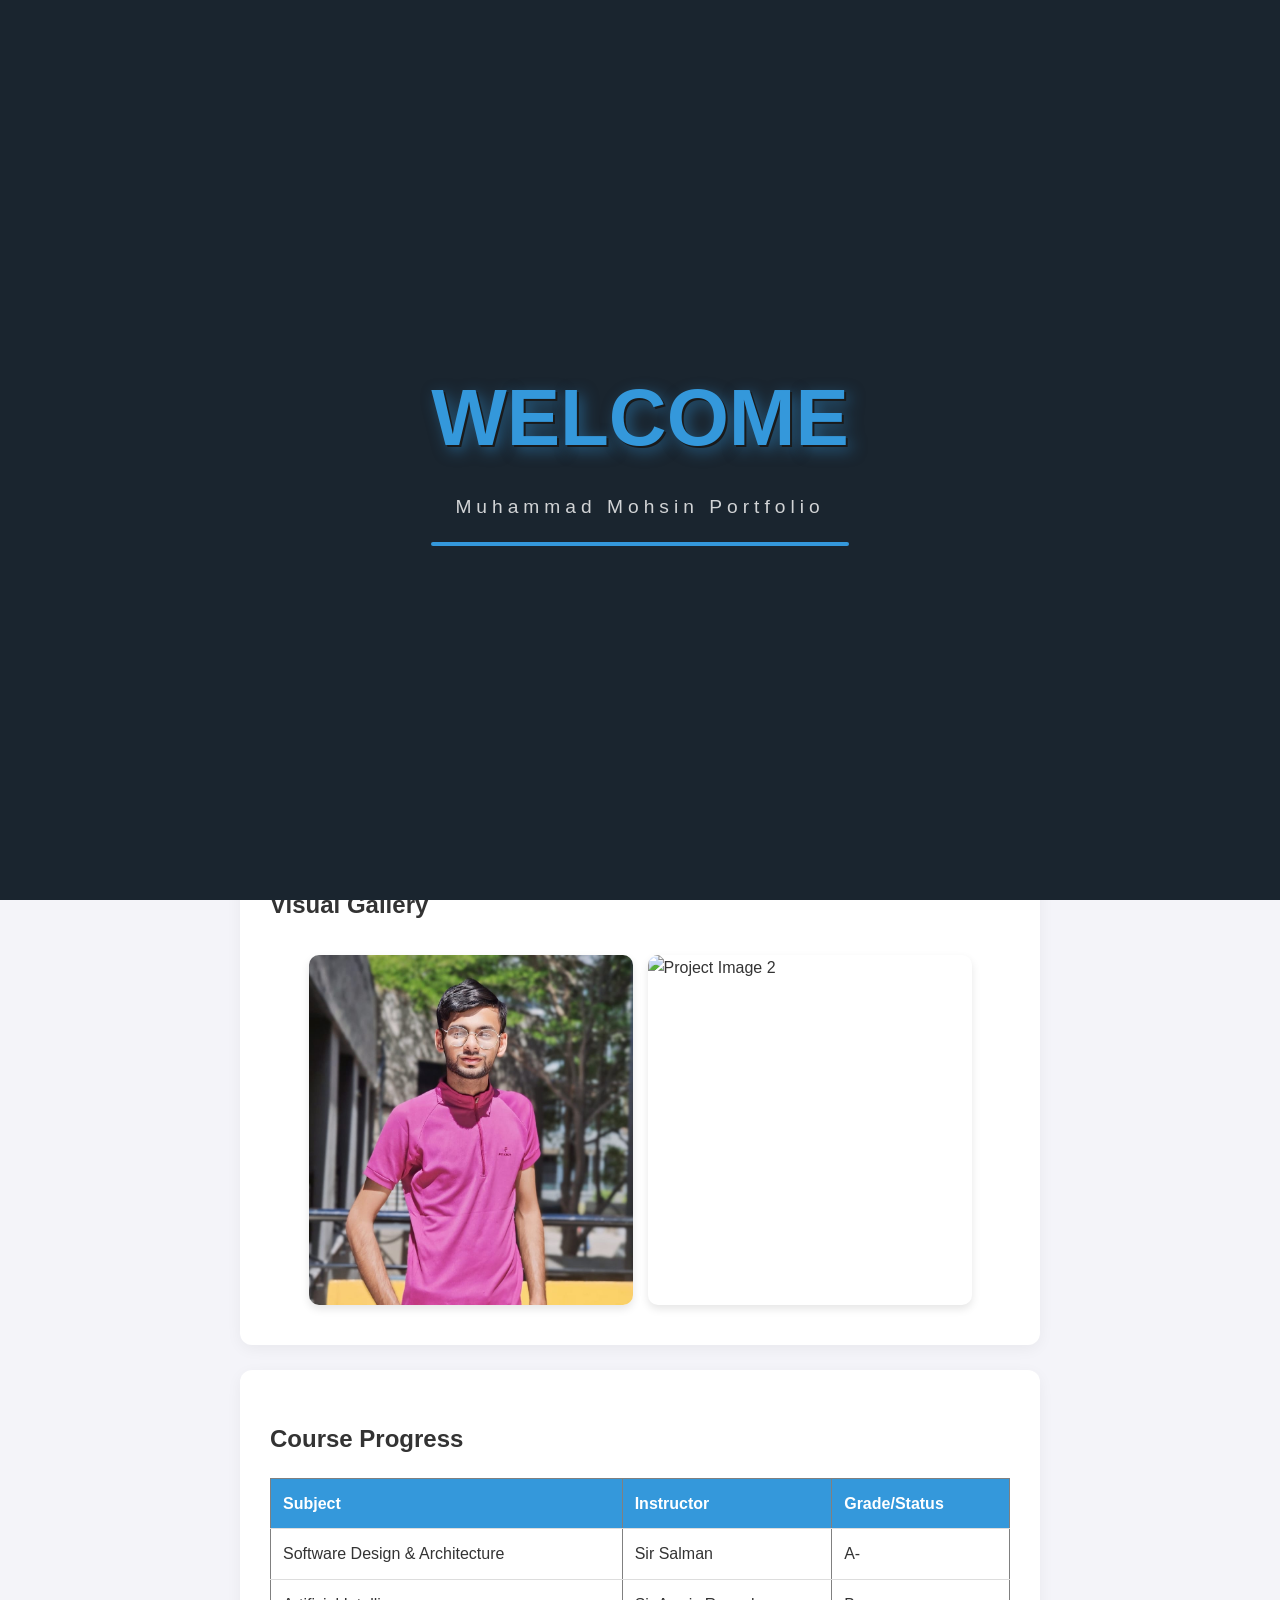
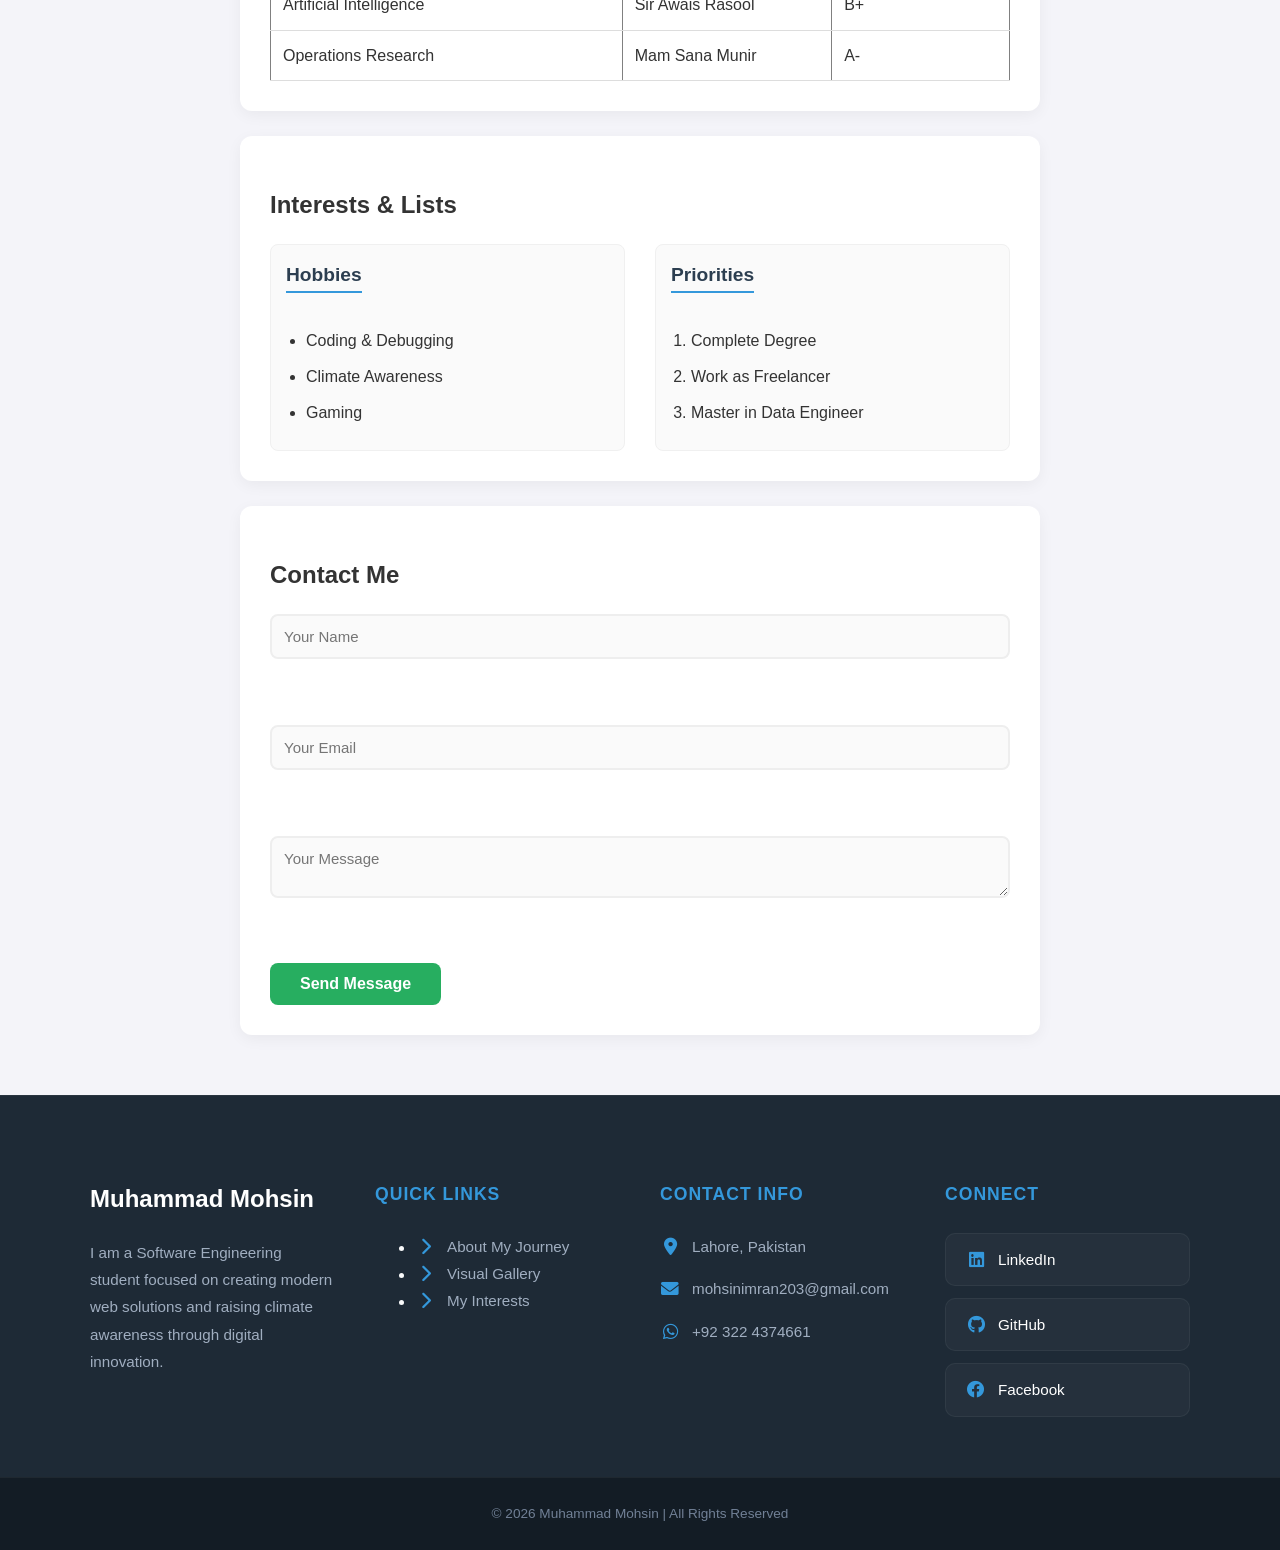
==== Assignment/Muhammad_Mohsin_Assign_1.html @ c3de711a "Update Muhammad_Mohsin_Assign_1.html" ====
<!DOCTYPE html>
<html lang="en">
<head>
    <meta charset="UTF-8">
    <meta name="viewport" content="width=device-width, initial-scale=1.0">
    <title>Muhammad Mohsin - Portfolio</title>
    <link rel="stylesheet" href="https://cdnjs.cloudflare.com/ajax/libs/font-awesome/6.0.0/css/all.min.css">
    <link rel="stylesheet" href="css\style.css">
</head>
<body>

    <div id="loader">
    <div class="loader-content">
        <h1 class="welcome-text">WELCOME</h1>
        <p class="name-text">Muhammad Mohsin Portfolio</p>
        <div class="loading-bar"></div>
    </div>
</div>

    <header class="main-header">
    <nav class="navbar">
        <div class="logo">
    <a href="#" style="text-decoration: none; color: #3498db;">MM.</a>
        </div>
        <ul class="nav-links">
            <li><a href="#about">About</a></li>
            <li><a href="#gallery">Portfolio</a></li>
            <li><a href="#interests">Interests</a></li>
            <li><a href="#contact">Contact</a></li>
        </ul>
    </nav>

    <div class="hero-section">
        <div class="hero-content">
            <span class="greeting">Hello, I'm</span>
            <h1>Muhammad Mohsin</h1>
            <p class="tagline">Software Engineering Student | Web Developer | Climate Advocate</p>
            <div class="hero-buttons">
                <a href="#contact" class="btn-primary">Get In Touch</a>
                <a href="#gallery" class="btn-secondary">Visual Gallery</a>
            </div>
        </div>
    </div>
</header>

    <main>
        <section id="about">
            <h2>About Me</h2>
            <p>I am a dedicated Software Engineering student with a strong interest in building scalable web applications and exploring Artificial Intelligence. Beyond coding, I am an active member of the im4climate initiative, where I use my digital skills to spread awareness about climate change. I enjoy solving complex problems and am constantly learning new technologies like Data Warehousing and Operating Systems to enhance my technical expertise.</p>
        </section>

        <section id="gallery">
            <h2>Visual Gallery</h2>
            <div class="image-container">
                <img src="Public\pic_1.jpg" alt="Project Image 1">
                <img src="public\pic_2.jpg" alt="Project Image 2">
            </div>
        </section>

        <section>
            <h2>Course Progress</h2>
            <table border="1">
                <thead>
                    <tr>
                        <th>Subject</th>
                        <th>Instructor</th>
                        <th>Grade/Status</th>
                    </tr>
                </thead>
                <tbody>
                    <tr>
                        <td>Software Design & Architecture</td>
                        <td>Sir Salman</td>
                        <td>A-</td>
                    </tr>
                    <tr>
                        <td>Artificial Intelligence</td>
                        <td>Sir Awais Rasool</td>
                        <td>B+</td>
                    </tr>
                    <tr>
                        <td>Operations Research</td>
                        <td>Mam Sana Munir</td>
                        <td>A-</td>
                    </tr>
                </tbody>
            </table>
        </section>

        <section id="interests">
    <h2>Interests & Lists</h2>
    <div class="lists-flex"> <div>
            <h3>Hobbies</h3>
            <ul>
                <li>Coding & Debugging</li>
                <li>Climate Awareness</li>
                <li>Gaming</li>
            </ul>
        </div>
        <div>
            <h3>Priorities</h3>
            <ol>
                <li>Complete Degree</li>
                <li>Work as Freelancer</li>
                <li>Master in Data Engineer</li>
            </ol>
        </div>
    </div>
       </section>

        <section id="contact">
            <h2>Contact Me</h2>
            <form>
                <input type="text" placeholder="Your Name" required><br>
                <input type="email" placeholder="Your Email" required><br>
                <textarea placeholder="Your Message"></textarea><br>
                <button type="submit">Send Message</button>
            </form>
        </section>
    </main>

    <footer class="main-footer">
    <div class="footer-container">
        <div class="footer-col brand-col">
            <h3>Muhammad Mohsin</h3>
            <p>I am a Software Engineering student focused on creating modern web solutions and raising climate awareness through digital innovation.</p>
        </div>

        <div class="footer-col">
            <h4>Quick Links</h4>
            <ul>
                <li><a href="#about"><i class="fas fa-chevron-right"></i> About My Journey</a></li>
                <li><a href="#gallery"><i class="fas fa-chevron-right"></i> Visual Gallery</a></li>
                <li><a href="#interests"><i class="fas fa-chevron-right"></i> My Interests</a></li>
            </ul>
        </div>

        <div class="footer-col contact-info">
            <h4>Contact Info</h4>
            <p><i class="fas fa-map-marker-alt"></i> Lahore, Pakistan</p>
            <p><a href="mailto:mohsinimran203@gmail.com"><i class="fas fa-envelope"></i> mohsinimran203@gmail.com</a></p>
            <p><a href="https://wa.me/923224374661" target="_blank"><i class="fab fa-whatsapp"></i> +92 322 4374661</a></p>
        </div>

        <div class="footer-col">
            <h4>Connect</h4>
            <div class="social-links">
                <a href="https://linkedin.com" target="_blank"><i class="fab fa-linkedin"></i> LinkedIn</a>
                <a href="https://github.com" target="_blank"><i class="fab fa-github"></i> GitHub</a>
                <a href="https://facebook.com" target="_blank"><i class="fab fa-facebook"></i> Facebook</a>
            </div>
        </div>
    </div>
    
    <div class="footer-bottom">
        <p>&copy; 2026 Muhammad Mohsin | All Rights Reserved</p>
    </div>
</footer>

<script>
    // Hide Loader after 2.5 second of website load 
    window.addEventListener("load", function() {
        setTimeout(function() {
            document.getElementById("loader").classList.add("loader-hidden");
        }, 2500); // 2500ms = 2.5 seconds
    });
</script>

</body>
</html>
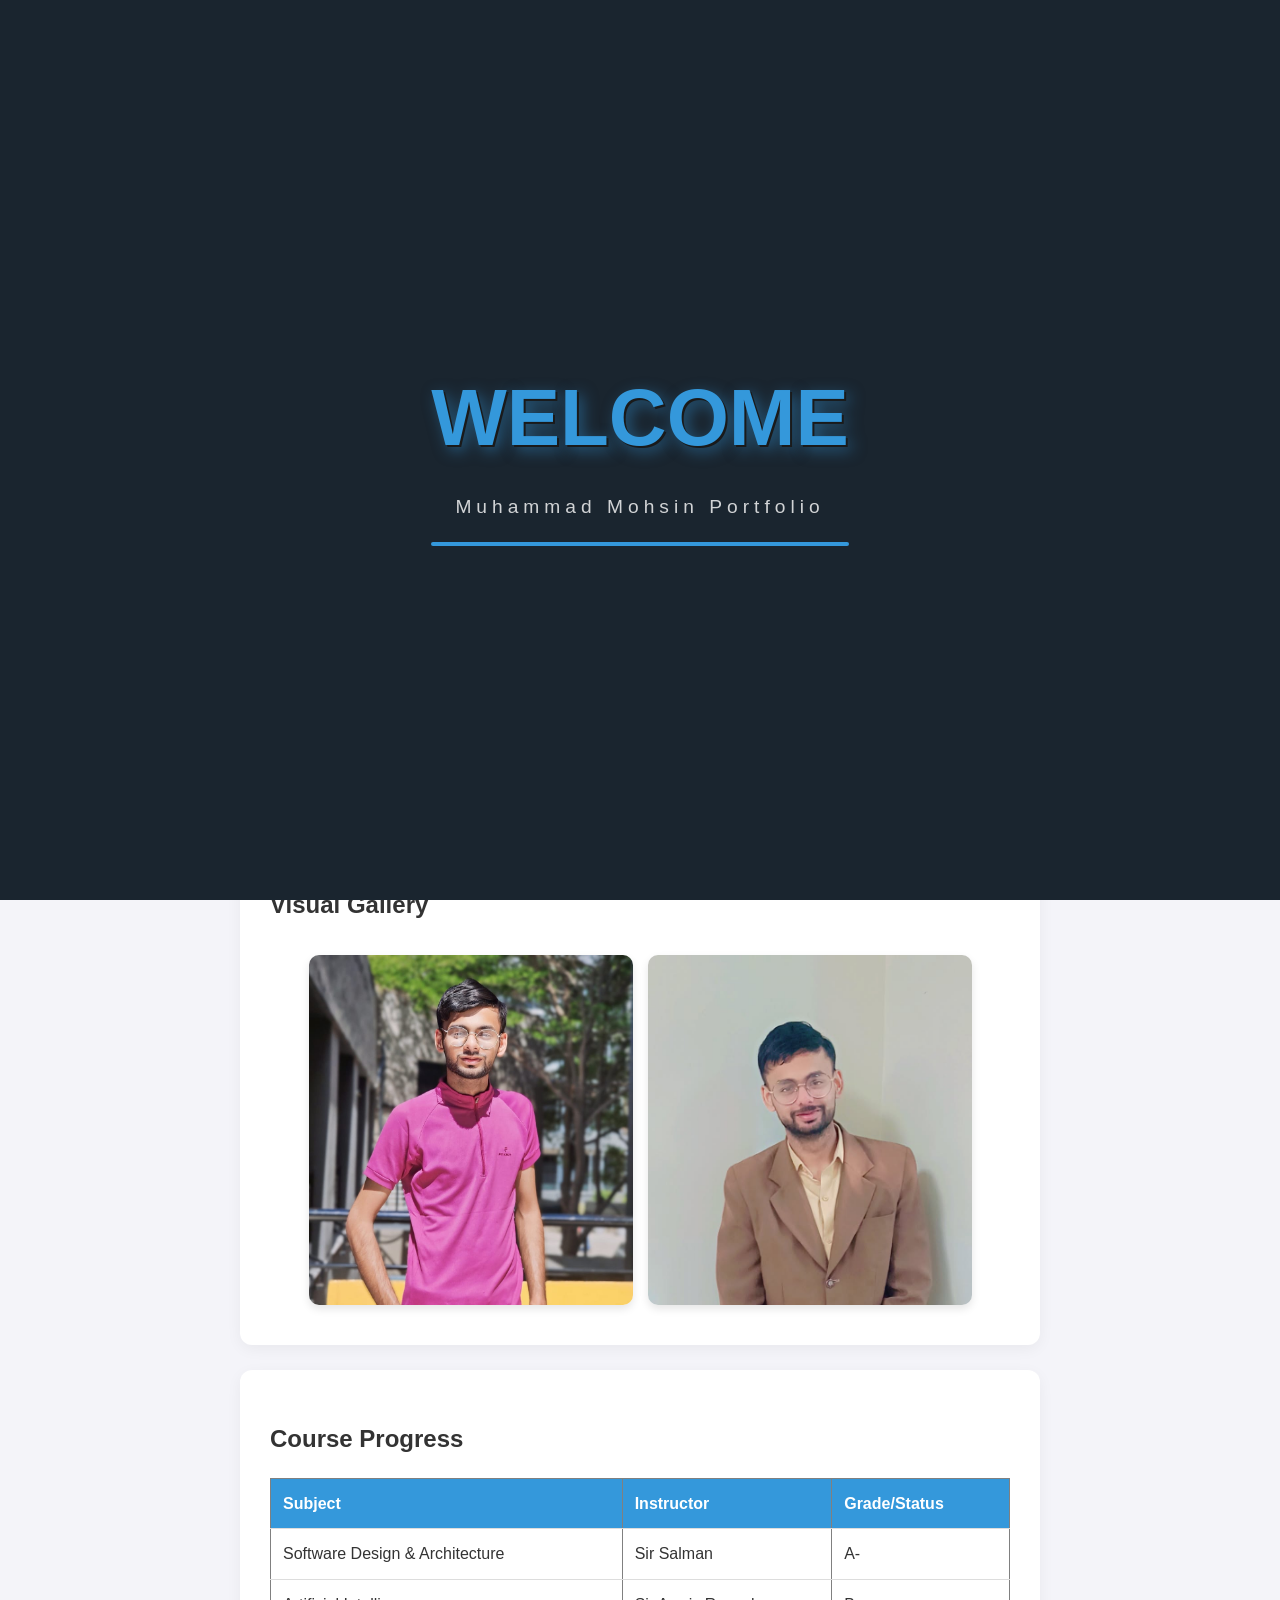
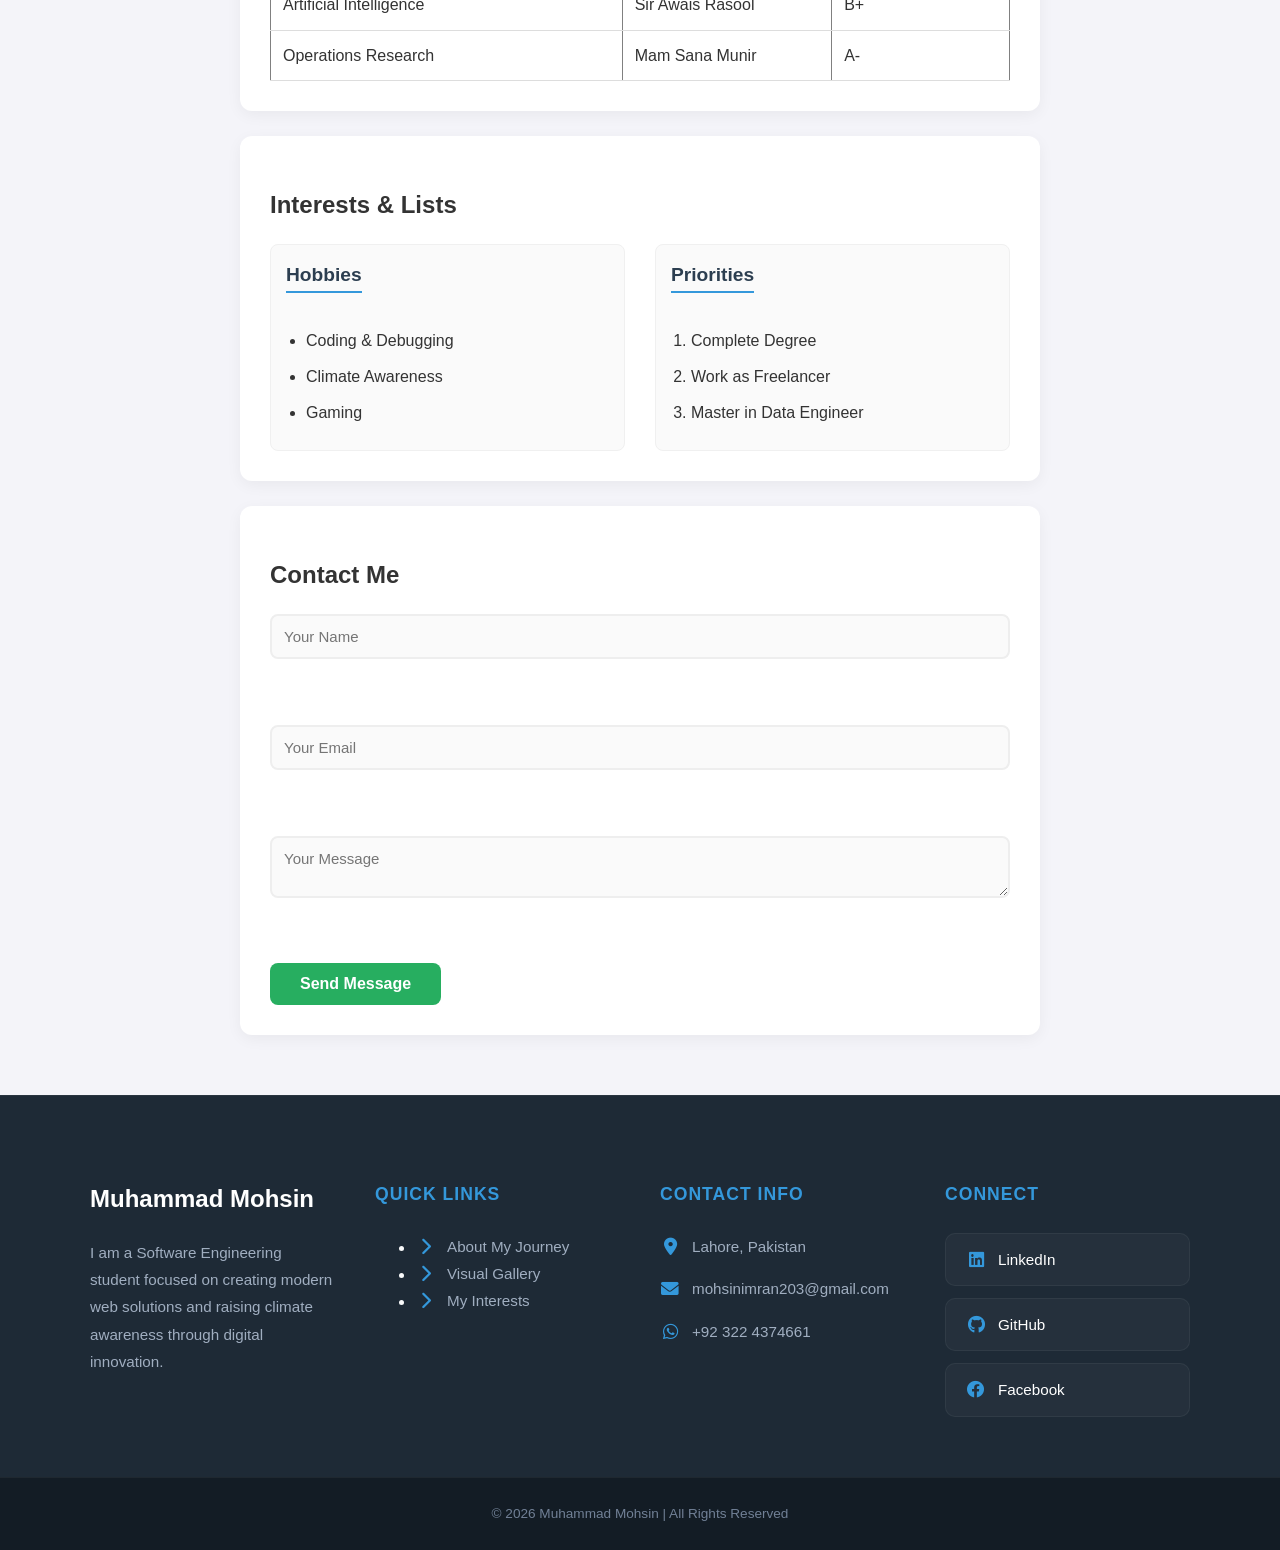
==== commit def61f4b: "Update Muhammad_Mohsin_Assign_1.html" ====
--- a/Assignment/Muhammad_Mohsin_Assign_1.html
+++ b/Assignment/Muhammad_Mohsin_Assign_1.html
@@ -53,7 +53,7 @@
             <h2>Visual Gallery</h2>
             <div class="image-container">
                 <img src="Public\pic_1.jpg" alt="Project Image 1">
-                <img src="public\pic_2.jpg" alt="Project Image 2">
+                <img src="Public\pic_2.jpg" alt="Project Image 2">
             </div>
         </section>
 
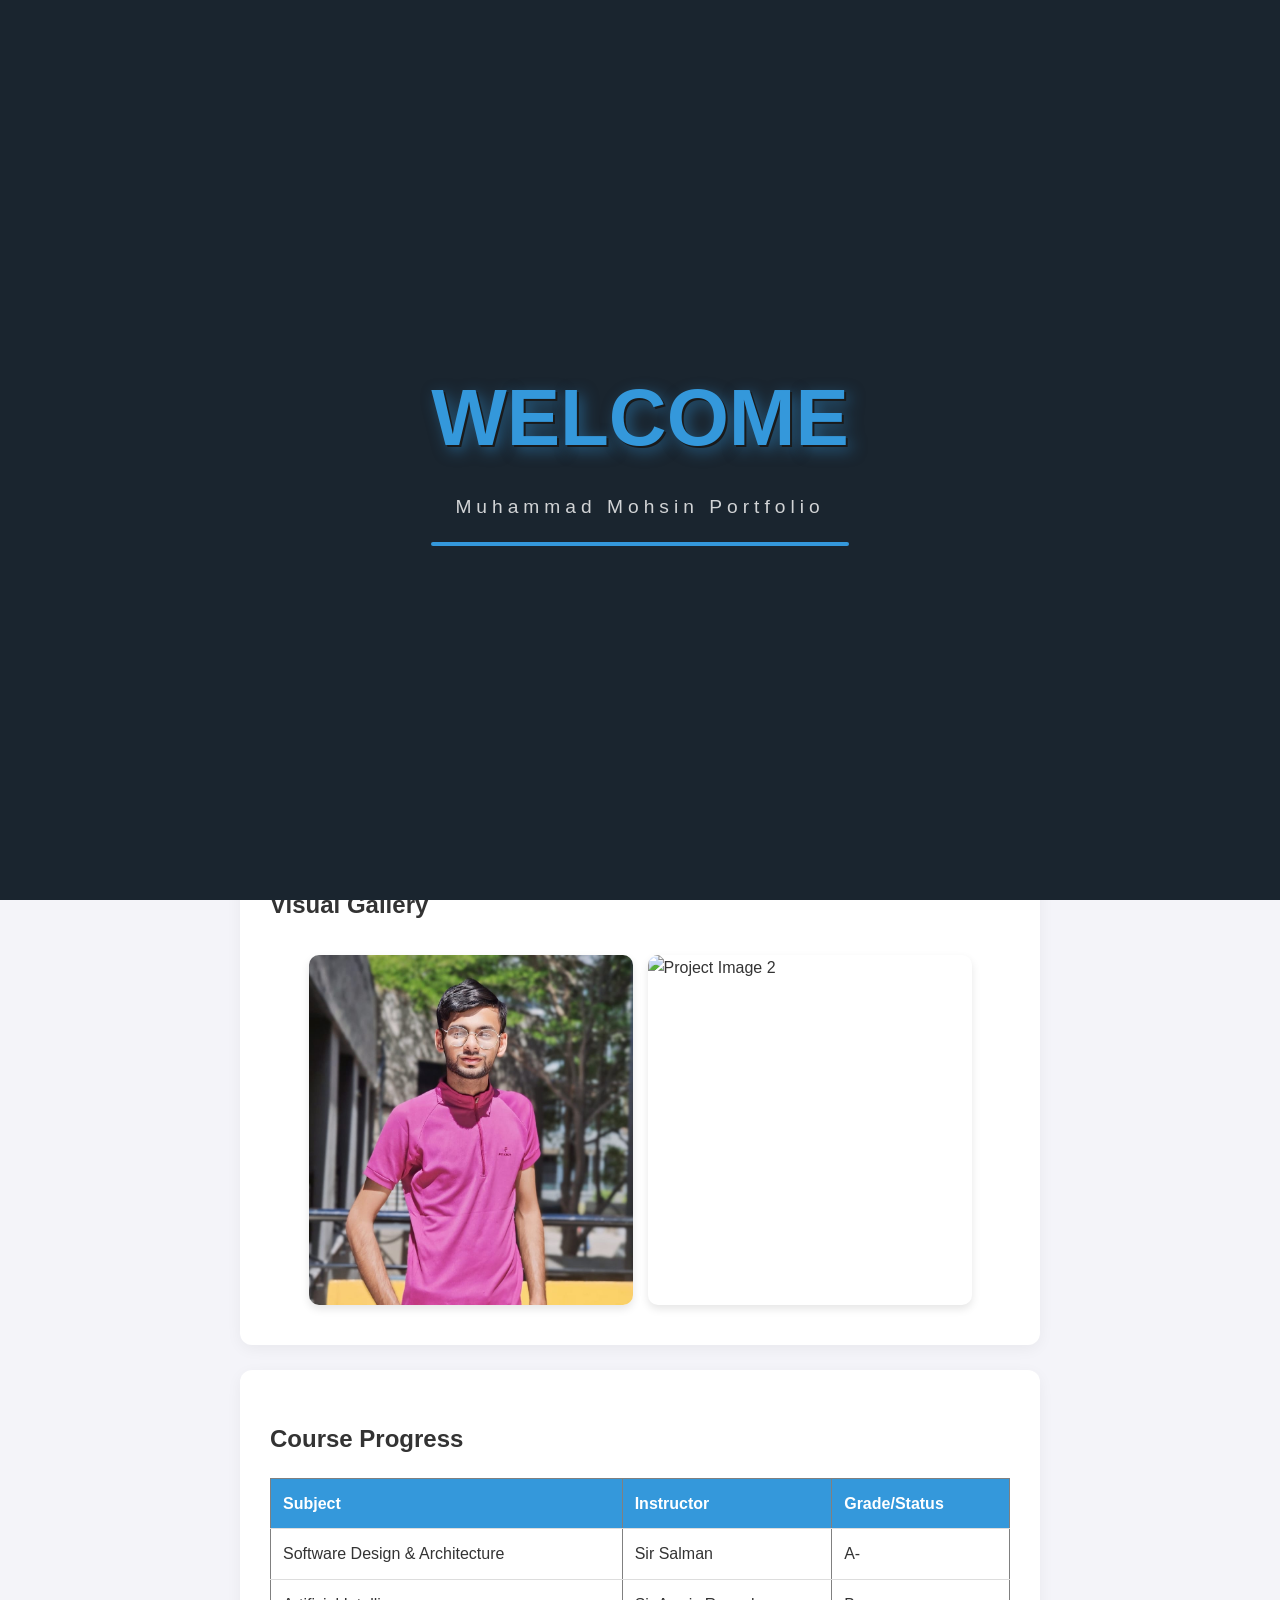
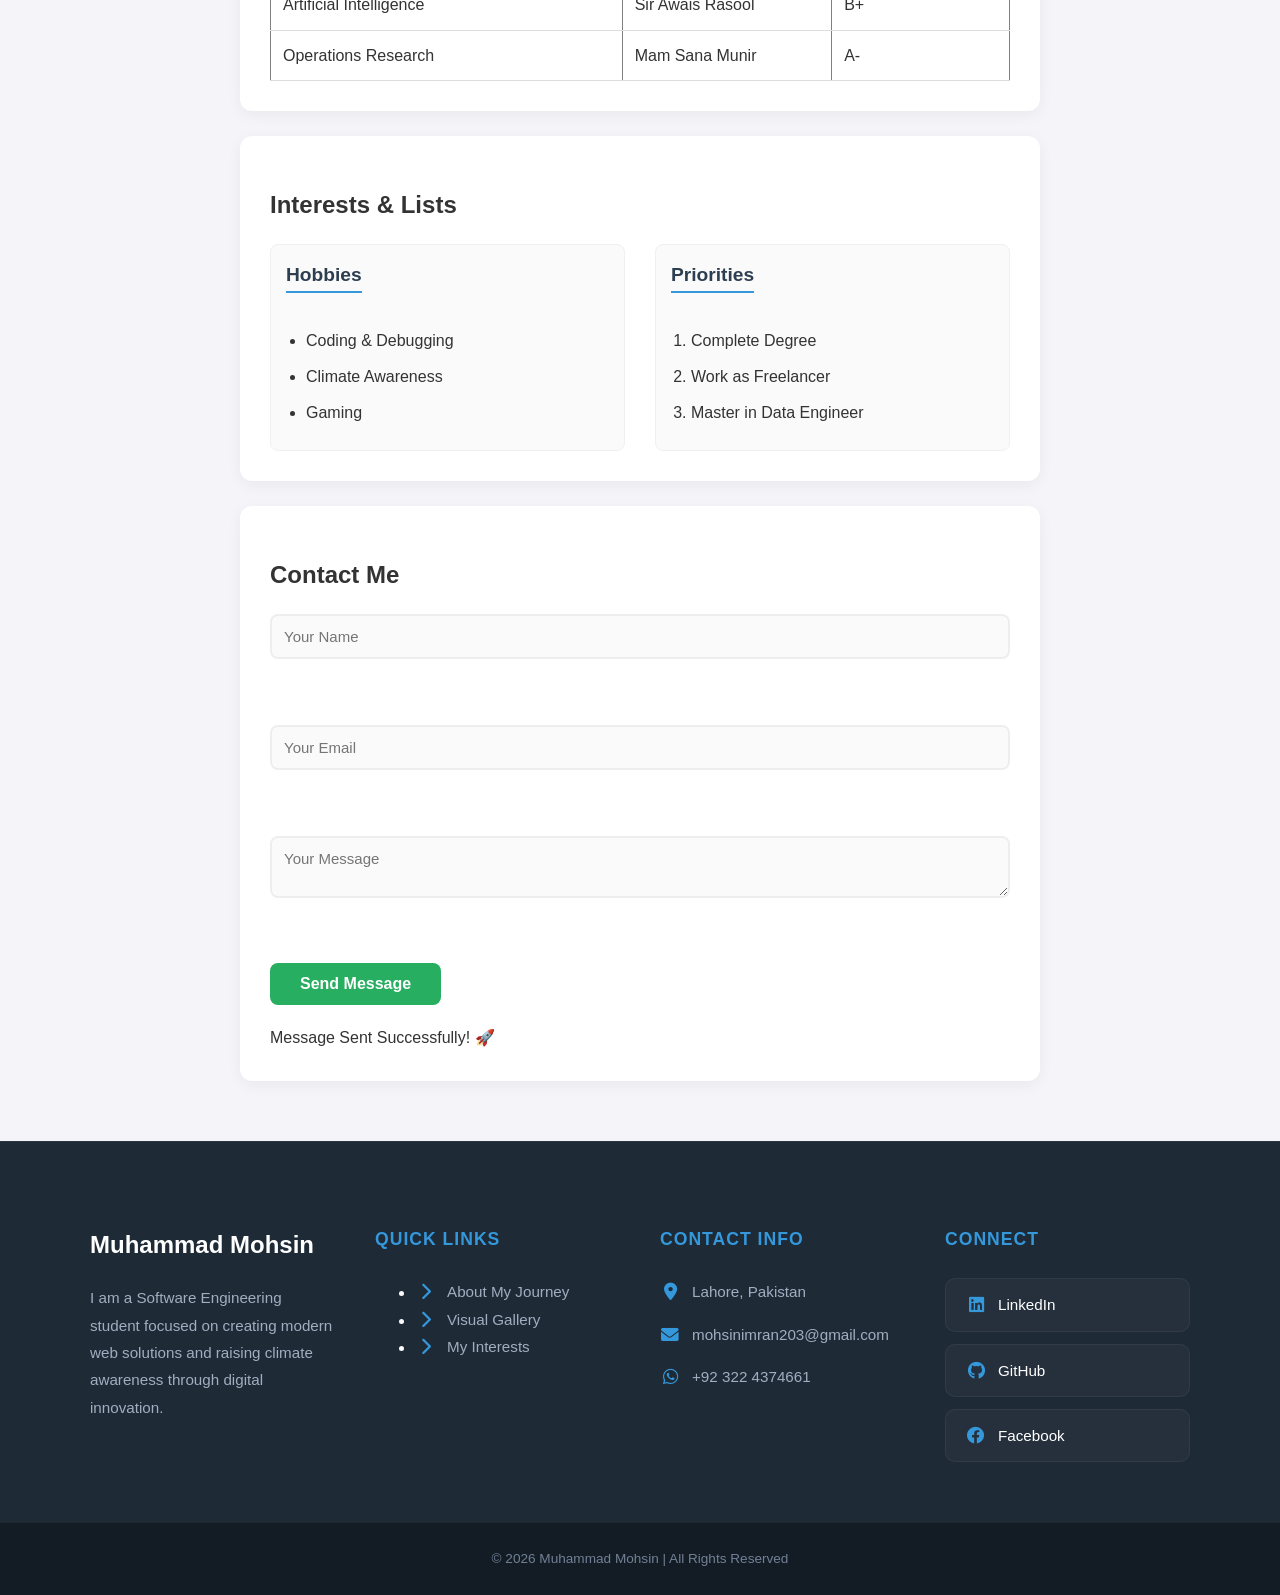
==== commit 48cc1140: "Muhammad_Mohsin_Assign_1.html" ====
--- a/Assignment/Muhammad_Mohsin_Assign_1.html
+++ b/Assignment/Muhammad_Mohsin_Assign_1.html
@@ -53,7 +53,7 @@
             <h2>Visual Gallery</h2>
             <div class="image-container">
                 <img src="Public\pic_1.jpg" alt="Project Image 1">
-                <img src="Public\pic_2.jpg" alt="Project Image 2">
+                <img src="public\pic_2.jpg" alt="Project Image 2">
             </div>
         </section>
 
@@ -110,12 +110,14 @@
 
         <section id="contact">
             <h2>Contact Me</h2>
-            <form>
-                <input type="text" placeholder="Your Name" required><br>
-                <input type="email" placeholder="Your Email" required><br>
-                <textarea placeholder="Your Message"></textarea><br>
-                <button type="submit">Send Message</button>
-            </form>
+<form id="contactForm"> 
+    <input type="text" placeholder="Your Name" required><br>
+    <input type="email" placeholder="Your Email" required><br>
+    <textarea placeholder="Your Message" required></textarea><br>
+    <button type="submit">Send Message</button>
+    
+    <div id="msgStatus" class="success-message">Message Sent Successfully! 🚀</div>
+</form>
         </section>
     </main>
 
@@ -158,7 +160,7 @@
 </footer>
 
 <script>
-    // Hide Loader after 2.5 second of website load 
+    // Website load hone ke 2.5 seconds baad loader ko hide kar do
     window.addEventListener("load", function() {
         setTimeout(function() {
             document.getElementById("loader").classList.add("loader-hidden");
@@ -166,5 +168,21 @@
     });
 </script>
 
+<script>
+    document.getElementById('contactForm').addEventListener('submit', function(event) {
+        event.preventDefault(); // Reload rokne ke liye
+        
+        const status = document.getElementById('msgStatus');
+        status.style.display = 'block'; // Popup dikhaye ga
+        
+        this.reset(); // Form khali kare ga
+
+        // Sirf 2 seconds (2000 milliseconds) baad gayab ho jaye ga
+        setTimeout(() => {
+            status.style.display = 'none';
+        }, 2000);
+    });
+    </script>
+
 </body>
 </html>
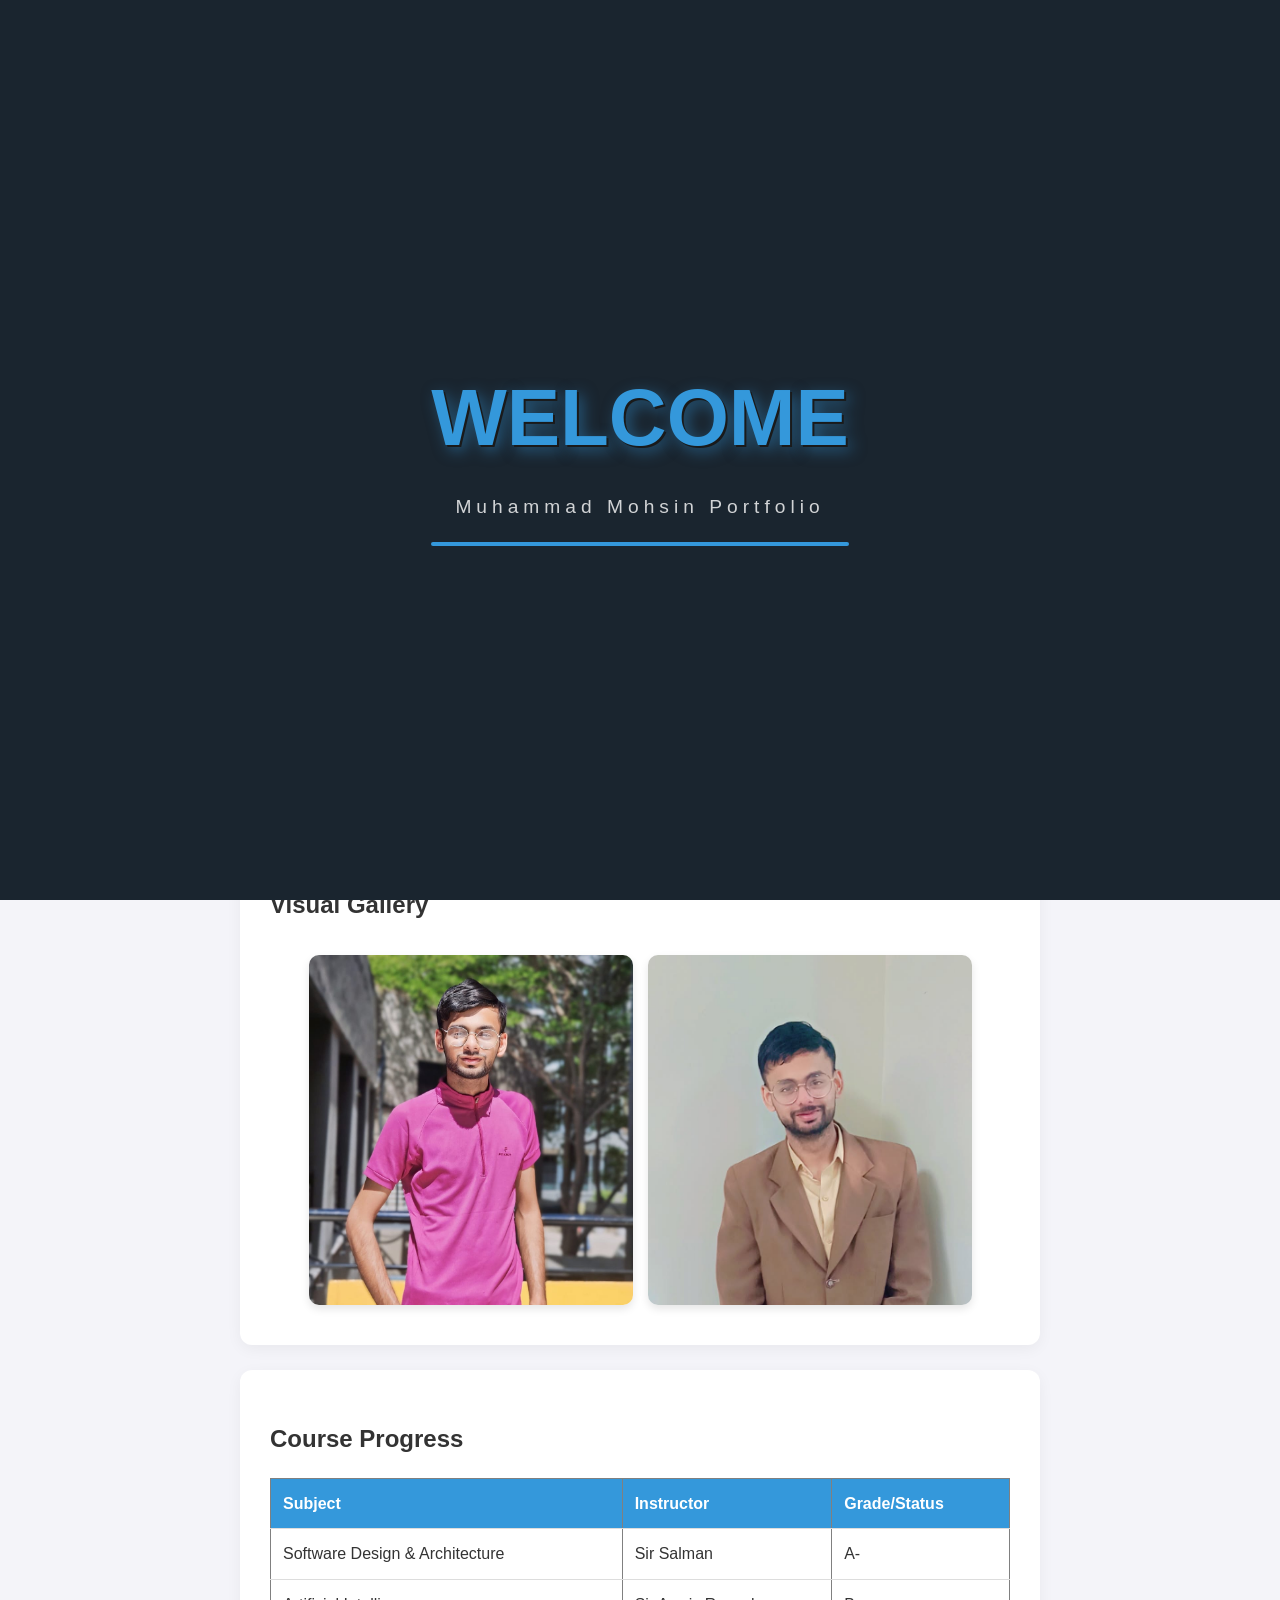
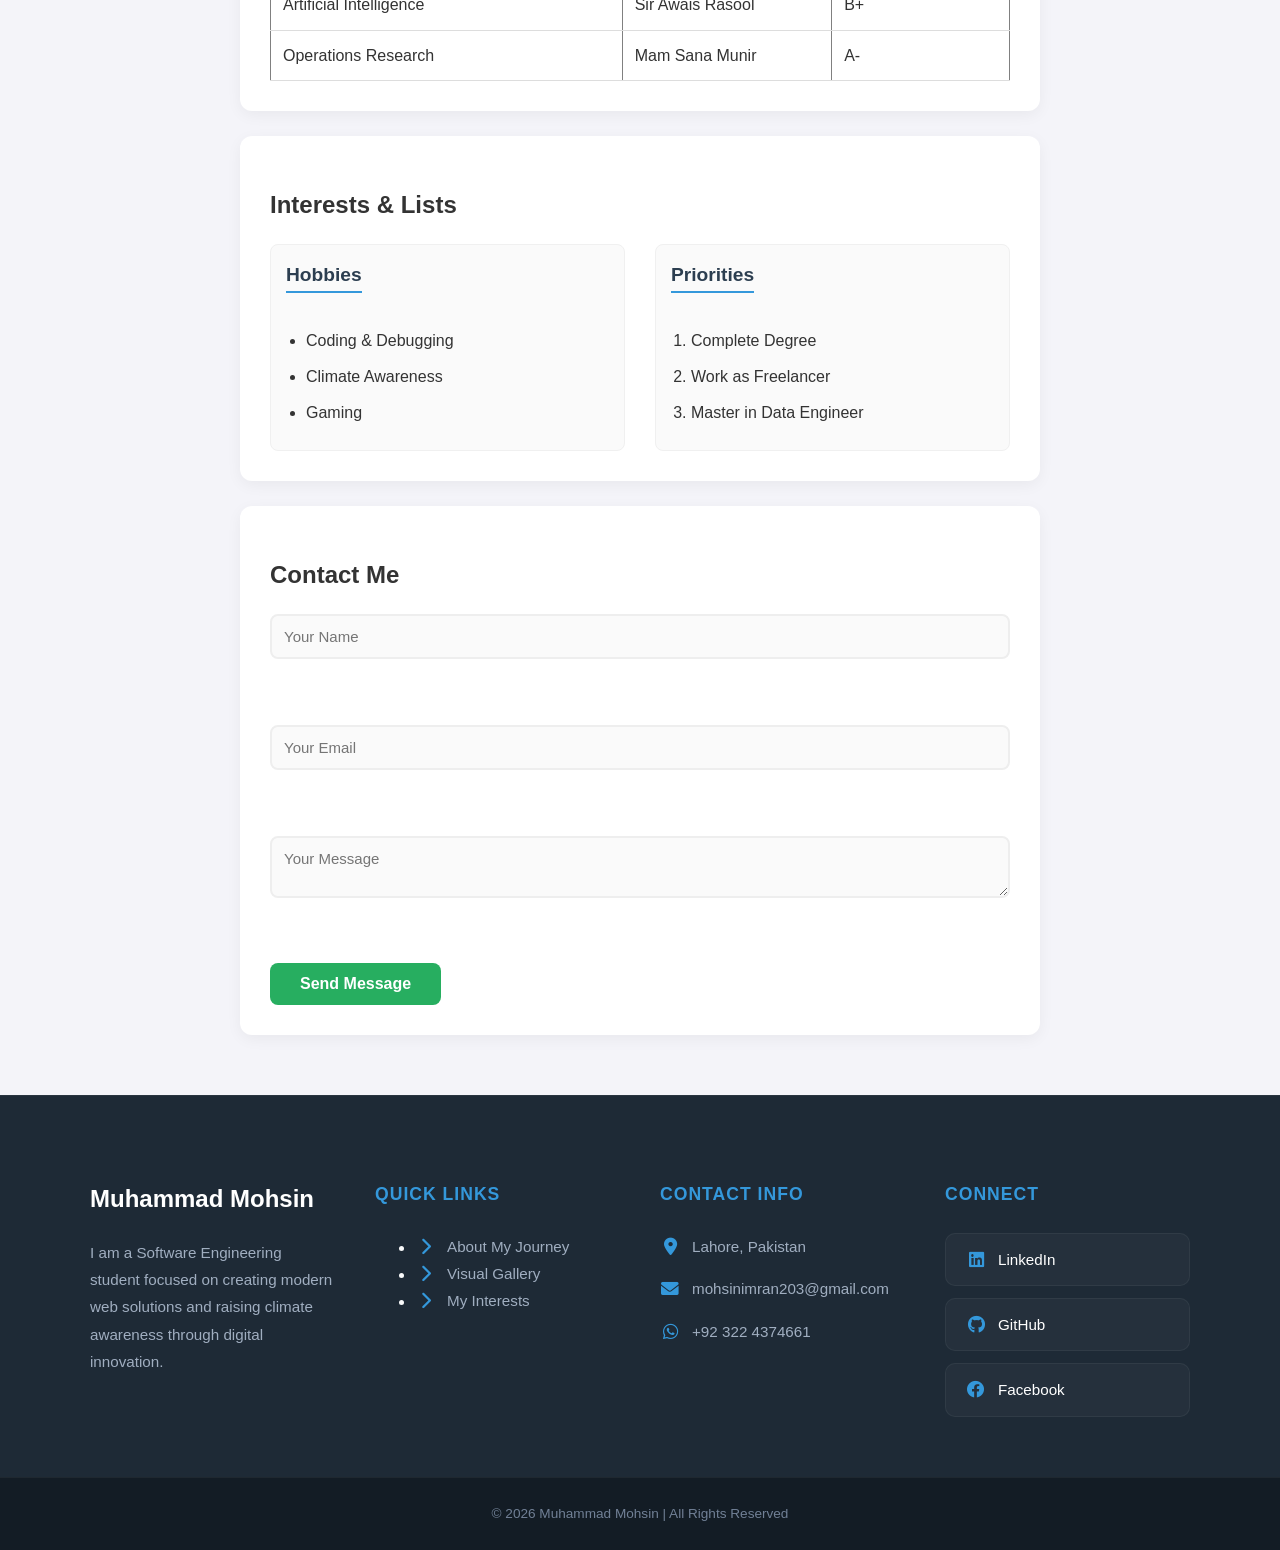
==== commit 564bbf37: "Muhammad_Mohsin_Assign_1.html" ====
--- a/Assignment/Muhammad_Mohsin_Assign_1.html
+++ b/Assignment/Muhammad_Mohsin_Assign_1.html
@@ -5,43 +5,43 @@
     <meta name="viewport" content="width=device-width, initial-scale=1.0">
     <title>Muhammad Mohsin - Portfolio</title>
     <link rel="stylesheet" href="https://cdnjs.cloudflare.com/ajax/libs/font-awesome/6.0.0/css/all.min.css">
-    <link rel="stylesheet" href="css\style.css">
+    <link rel="stylesheet" href="css/style.css">
 </head>
 <body>
 
     <div id="loader">
-    <div class="loader-content">
-        <h1 class="welcome-text">WELCOME</h1>
-        <p class="name-text">Muhammad Mohsin Portfolio</p>
-        <div class="loading-bar"></div>
+        <div class="loader-content">
+            <h1 class="welcome-text">WELCOME</h1>
+            <p class="name-text">Muhammad Mohsin Portfolio</p>
+            <div class="loading-bar"></div>
+        </div>
     </div>
-</div>
 
     <header class="main-header">
-    <nav class="navbar">
-        <div class="logo">
-    <a href="#" style="text-decoration: none; color: #3498db;">MM.</a>
-        </div>
-        <ul class="nav-links">
-            <li><a href="#about">About</a></li>
-            <li><a href="#gallery">Portfolio</a></li>
-            <li><a href="#interests">Interests</a></li>
-            <li><a href="#contact">Contact</a></li>
-        </ul>
-    </nav>
-
-    <div class="hero-section">
-        <div class="hero-content">
-            <span class="greeting">Hello, I'm</span>
-            <h1>Muhammad Mohsin</h1>
-            <p class="tagline">Software Engineering Student | Web Developer | Climate Advocate</p>
-            <div class="hero-buttons">
-                <a href="#contact" class="btn-primary">Get In Touch</a>
-                <a href="#gallery" class="btn-secondary">Visual Gallery</a>
-            </div>
-        </div>
-    </div>
-</header>
+        <nav class="navbar">
+            <div class="logo">
+                <a href="#" style="text-decoration: none; color: #3498db;">MM.</a>
+            </div>
+            <ul class="nav-links">
+                <li><a href="#about">About</a></li>
+                <li><a href="#gallery">Portfolio</a></li>
+                <li><a href="#interests">Interests</a></li>
+                <li><a href="#contact">Contact</a></li>
+            </ul>
+        </nav>
+
+        <div class="hero-section">
+            <div class="hero-content">
+                <span class="greeting">Hello, I'm</span>
+                <h1>Muhammad Mohsin</h1>
+                <p class="tagline">Software Engineering Student | Web Developer | Climate Advocate</p>
+                <div class="hero-buttons">
+                    <a href="#contact" class="btn-primary">Get In Touch</a>
+                    <a href="#gallery" class="btn-secondary">Visual Gallery</a>
+                </div>
+            </div>
+        </div>
+    </header>
 
     <main>
         <section id="about">
@@ -53,7 +53,7 @@
             <h2>Visual Gallery</h2>
             <div class="image-container">
                 <img src="Public\pic_1.jpg" alt="Project Image 1">
-                <img src="public\pic_2.jpg" alt="Project Image 2">
+                <img src="Public\pic_2.jpg" alt="Project Image 2">
             </div>
         </section>
 
@@ -88,99 +88,117 @@
         </section>
 
         <section id="interests">
-    <h2>Interests & Lists</h2>
-    <div class="lists-flex"> <div>
-            <h3>Hobbies</h3>
-            <ul>
-                <li>Coding & Debugging</li>
-                <li>Climate Awareness</li>
-                <li>Gaming</li>
-            </ul>
-        </div>
-        <div>
-            <h3>Priorities</h3>
-            <ol>
-                <li>Complete Degree</li>
-                <li>Work as Freelancer</li>
-                <li>Master in Data Engineer</li>
-            </ol>
-        </div>
-    </div>
-       </section>
+            <h2>Interests & Lists</h2>
+            <div class="lists-flex">
+                <div>
+                    <h3>Hobbies</h3>
+                    <ul>
+                        <li>Coding & Debugging</li>
+                        <li>Climate Awareness</li>
+                        <li>Gaming</li>
+                    </ul>
+                </div>
+                <div>
+                    <h3>Priorities</h3>
+                    <ol>
+                        <li>Complete Degree</li>
+                        <li>Work as Freelancer</li>
+                        <li>Master in Data Engineer</li>
+                    </ol>
+                </div>
+            </div>
+        </section>
 
         <section id="contact">
             <h2>Contact Me</h2>
-<form id="contactForm"> 
-    <input type="text" placeholder="Your Name" required><br>
-    <input type="email" placeholder="Your Email" required><br>
-    <textarea placeholder="Your Message" required></textarea><br>
-    <button type="submit">Send Message</button>
-    
-    <div id="msgStatus" class="success-message">Message Sent Successfully! 🚀</div>
-</form>
+            <form id="contactForm" action="https://formspree.io/f/xkopnkpz" method="POST"> 
+                <input type="text" name="name" placeholder="Your Name" required><br>
+                <input type="email" name="email" placeholder="Your Email" required><br>
+                <textarea name="message" placeholder="Your Message" required></textarea><br>
+                
+                <button type="submit">Send Message</button>
+                
+                <div id="msgStatus" class="success-message">Message Sent Successfully! 🚀</div>
+            </form>
         </section>
     </main>
 
     <footer class="main-footer">
-    <div class="footer-container">
-        <div class="footer-col brand-col">
-            <h3>Muhammad Mohsin</h3>
-            <p>I am a Software Engineering student focused on creating modern web solutions and raising climate awareness through digital innovation.</p>
-        </div>
-
-        <div class="footer-col">
-            <h4>Quick Links</h4>
-            <ul>
-                <li><a href="#about"><i class="fas fa-chevron-right"></i> About My Journey</a></li>
-                <li><a href="#gallery"><i class="fas fa-chevron-right"></i> Visual Gallery</a></li>
-                <li><a href="#interests"><i class="fas fa-chevron-right"></i> My Interests</a></li>
-            </ul>
-        </div>
-
-        <div class="footer-col contact-info">
-            <h4>Contact Info</h4>
-            <p><i class="fas fa-map-marker-alt"></i> Lahore, Pakistan</p>
-            <p><a href="mailto:mohsinimran203@gmail.com"><i class="fas fa-envelope"></i> mohsinimran203@gmail.com</a></p>
-            <p><a href="https://wa.me/923224374661" target="_blank"><i class="fab fa-whatsapp"></i> +92 322 4374661</a></p>
-        </div>
-
-        <div class="footer-col">
-            <h4>Connect</h4>
-            <div class="social-links">
-                <a href="https://linkedin.com" target="_blank"><i class="fab fa-linkedin"></i> LinkedIn</a>
-                <a href="https://github.com" target="_blank"><i class="fab fa-github"></i> GitHub</a>
-                <a href="https://facebook.com" target="_blank"><i class="fab fa-facebook"></i> Facebook</a>
-            </div>
-        </div>
-    </div>
-    
-    <div class="footer-bottom">
-        <p>&copy; 2026 Muhammad Mohsin | All Rights Reserved</p>
-    </div>
-</footer>
-
-<script>
-    // Website load hone ke 2.5 seconds baad loader ko hide kar do
-    window.addEventListener("load", function() {
-        setTimeout(function() {
-            document.getElementById("loader").classList.add("loader-hidden");
-        }, 2500); // 2500ms = 2.5 seconds
-    });
-</script>
-
-<script>
-    document.getElementById('contactForm').addEventListener('submit', function(event) {
-        event.preventDefault(); // Reload rokne ke liye
+        <div class="footer-container">
+            <div class="footer-col brand-col">
+                <h3>Muhammad Mohsin</h3>
+                <p>I am a Software Engineering student focused on creating modern web solutions and raising climate awareness through digital innovation.</p>
+            </div>
+
+            <div class="footer-col">
+                <h4>Quick Links</h4>
+                <ul>
+                    <li><a href="#about"><i class="fas fa-chevron-right"></i> About My Journey</a></li>
+                    <li><a href="#gallery"><i class="fas fa-chevron-right"></i> Visual Gallery</a></li>
+                    <li><a href="#interests"><i class="fas fa-chevron-right"></i> My Interests</a></li>
+                </ul>
+            </div>
+
+            <div class="footer-col contact-info">
+                <h4>Contact Info</h4>
+                <p><i class="fas fa-map-marker-alt"></i> Lahore, Pakistan</p>
+                <p><a href="mailto:mohsinimran203@gmail.com"><i class="fas fa-envelope"></i> mohsinimran203@gmail.com</a></p>
+                <p><a href="https://wa.me/923224374661" target="_blank"><i class="fab fa-whatsapp"></i> +92 322 4374661</a></p>
+            </div>
+
+            <div class="footer-col">
+                <h4>Connect</h4>
+                <div class="social-links">
+                    <a href="https://linkedin.com" target="_blank"><i class="fab fa-linkedin"></i> LinkedIn</a>
+                    <a href="https://github.com" target="_blank"><i class="fab fa-github"></i> GitHub</a>
+                    <a href="https://facebook.com" target="_blank"><i class="fab fa-facebook"></i> Facebook</a>
+                </div>
+            </div>
+        </div>
         
+        <div class="footer-bottom">
+            <p>&copy; 2026 Muhammad Mohsin | All Rights Reserved</p>
+        </div>
+    </footer>
+
+    <script>
+        // Loader timeout logic
+        window.addEventListener("load", function() {
+            setTimeout(function() {
+                const loader = document.getElementById("loader");
+                if(loader) loader.classList.add("loader-hidden");
+            }, 2500); 
+        });
+    </script>
+
+    <script>
+    // Formspree Submission Logic
+    document.getElementById('contactForm').addEventListener('submit', async function(event) {
+        event.preventDefault(); 
+        
+        const form = event.target;
         const status = document.getElementById('msgStatus');
-        status.style.display = 'block'; // Popup dikhaye ga
-        
-        this.reset(); // Form khali kare ga
-
-        // Sirf 2 seconds (2000 milliseconds) baad gayab ho jaye ga
-        setTimeout(() => {
-            status.style.display = 'none';
-        }, 2000);
+        const data = new FormData(form);
+
+        try {
+            const response = await fetch(form.action, {
+                method: form.method,
+                body: data,
+                headers: { 'Accept': 'application/json' }
+            });
+
+            if (response.ok) {
+                status.style.display = 'block'; 
+                form.reset(); 
+                setTimeout(() => {
+                    status.style.display = 'none';
+                }, 2000);
+            } else {
+                alert("Oops! Form submit karne mein masla hua.");
+            }
+        } catch (error) {
+            alert("Network error! Please check your connection.");
+        }
     });
     </script>
 
--- a/Assignment/css/style.css
+++ b/Assignment/css/style.css
@@ -0,0 +1,483 @@
+html {
+    scroll-behavior: smooth;
+}
+
+/* Full Screen Loader Container */
+#loader {
+    position: fixed;
+    top: 0;
+    left: 0;
+    width: 100%;
+    height: 100%;
+    background: #1a252f; /* Theme color matching header */
+    display: flex;
+    justify-content: center;
+    align-items: center;
+    z-index: 9999; /* Sab se upar dikhane ke liye */
+    transition: opacity 0.8s ease, visibility 0.8s;
+}
+
+.loader-content {
+    text-align: center;
+    perspective: 1000px; /* 3D effect ke liye */
+}
+
+.welcome-text {
+    font-size: 5rem;
+    color: #3498db;
+    margin: 0;
+    font-weight: 900;
+    animation: zoomIn 1.5s ease-out infinite alternate;
+    text-shadow: 2px 2px 0px #1a1a1a, 5px 5px 15px rgba(52, 152, 219, 0.5);
+}
+
+.name-text {
+    color: white;
+    font-size: 1.2rem;
+    letter-spacing: 5px;
+    margin-top: 10px;
+    opacity: 0.8;
+}
+
+/* Loading Bar Animation */
+.loading-bar {
+    width: 0%;
+    height: 4px;
+    background: #3498db;
+    margin-top: 20px;
+    border-radius: 10px;
+    animation: loadProgress 2s forwards;
+}
+
+/* 3D Zoom Animation */
+@keyframes zoomIn {
+    from { transform: translateZ(-100px) rotateX(20deg); opacity: 0.5; }
+    to { transform: translateZ(100px) rotateX(0deg); opacity: 1; }
+}
+
+@keyframes loadProgress {
+    to { width: 100%; }
+}
+
+/* Class to hide loader */
+.loader-hidden {
+    opacity: 0 !important;
+    visibility: hidden !important;
+}
+
+/* General Styles */
+body {
+    font-family: 'Segoe UI', Tahoma, Geneva, Verdana, sans-serif;
+    line-height: 1.6;
+    margin: 0;
+    padding: 0;
+    background-color: #f4f4f9;
+    color: #333;
+}
+
+/* --- Professional Hero Header --- */
+.main-header {
+    background: linear-gradient(135deg, #1e2a36 0%, #2c3e50 100%);
+    color: #fff;
+    min-height: 450px; /* Increased height for professional feel */
+    display: flex;
+    flex-direction: column;
+}
+
+/* Navigation Bar Styling */
+.navbar {
+    display: flex;
+    justify-content: space-between;
+    align-items: center;
+    padding: 20px 80px;
+    background: rgba(30, 42, 54, 0.95); /* Sticky feel */
+    border-bottom: 1px solid rgba(255, 255, 255, 0.1);
+}
+
+.logo {
+    font-size: 1.5rem;
+    font-weight: 800;
+    color: #3498db;
+}
+
+.nav-links {
+    list-style: none;
+    display: flex;
+    gap: 30px;
+    margin: 0;
+}
+
+.nav-links a {
+    text-decoration: none;
+    color: #ecf0f1;
+    font-weight: 500;
+    font-size: 1rem;
+    transition: 0.3s;
+}
+
+.nav-links a:hover {
+    color: #3498db;
+}
+
+/* Hero Section Styling */
+.hero-section {
+    flex: 1;
+    display: flex;
+    align-items: center;
+    justify-content: center;
+    text-align: center;
+    padding: 40px 20px;
+}
+
+.hero-content .greeting {
+    font-size: 1.1rem;
+    color: #3498db;
+    text-transform: uppercase;
+    letter-spacing: 2px;
+    font-weight: 600;
+}
+
+.hero-content h1 {
+    font-size: 3.5rem; /* Large Bold Name */
+    margin: 10px 0;
+    font-weight: 800;
+    letter-spacing: -1px;
+}
+
+.hero-content .tagline {
+    font-size: 1.2rem;
+    color: #bdc3c7;
+    margin-bottom: 30px;
+}
+
+/* Hero Buttons */
+.hero-buttons {
+    display: flex;
+    gap: 15px;
+    justify-content: center;
+}
+
+.btn-primary, .btn-secondary {
+    padding: 12px 25px;
+    border-radius: 8px;
+    text-decoration: none;
+    font-weight: 600;
+    transition: 0.3s;
+}
+
+.btn-primary {
+    background: #3498db;
+    color: #fff;
+}
+
+.btn-primary:hover {
+    background: #2980b9;
+    transform: translateY(-3px);
+    box-shadow: 0 5px 15px rgba(52, 152, 219, 0.3);
+}
+
+.btn-secondary {
+    border: 2px solid #3498db;
+    color: #3498db;
+}
+
+.btn-secondary:hover {
+    background: rgba(52, 152, 219, 0.1);
+    color: #fff;
+}
+
+nav ul {
+    padding: 0;
+    list-style: none;
+}
+
+nav ul li {
+    display: inline;
+    margin: 0 15px;
+}
+
+nav ul li a {
+    color: #fff;
+    text-decoration: none;
+    font-weight: bold;
+    transition: 0.3s;
+}
+
+nav ul li a:hover {
+    color: #3498db;
+}
+
+/* Standardized Sections (Ensures all containers have same width) */
+section {
+    padding: 30px;
+    max-width: 800px; /* Same width for all sections */
+    margin: 25px auto;
+    background: #fff;
+    border-radius: 12px;
+    box-shadow: 0 4px 15px rgba(0,0,0,0.05);
+    box-sizing: border-box; /* Critical: Prevents padding from breaking width */
+}
+
+/* About Me Style */
+#about p {
+    text-align: justify;
+    line-height: 1.8;
+    color: #444;
+    padding-left: 20px;
+    border-left: 4px solid #3498db; 
+    font-size: 1.05rem;
+    letter-spacing: 0.5px;
+    background: #fdfdfd;
+}
+
+/* 3D Rotating Images */
+.image-container {
+    perspective: 1000px;
+    display: flex;
+    justify-content: center;
+    gap: 15px;
+    padding: 10px;
+}
+
+.image-container img {
+    height: 350px;
+    width: 45%;
+    object-fit: cover;
+    object-position: top center;
+    border-radius: 10px;
+    box-shadow: 0 4px 8px rgba(0,0,0,0.1);
+    transition: transform 0.8s cubic-bezier(0.4, 0, 0.2, 1); 
+}
+
+.image-container img:hover {
+    transform: rotateY(360deg);
+}
+
+/* --- UPDATED: Attractive Interests & Lists --- */
+.lists-flex {
+    display: flex;
+    justify-content: space-between;
+    gap: 30px;
+    margin-top: 20px;
+}
+
+.lists-flex div {
+    flex: 1; /* Makes both lists fill the space equally */
+    padding: 15px;
+    background: #fafafa;
+    border-radius: 8px;
+    border: 1px solid #f0f0f0;
+}
+
+.lists-flex h3 {
+    margin-top: 0;
+    color: #2c3e50;
+    font-size: 1.2rem;
+    border-bottom: 2px solid #3498db;
+    display: inline-block;
+}
+
+.lists-flex ul, .lists-flex ol {
+    padding-left: 20px;
+    margin-bottom: 0;
+}
+
+.lists-flex li {
+    margin-bottom: 10px;
+    font-weight: 500;
+    transition: transform 0.2s ease;
+}
+
+.lists-flex li:hover {
+    transform: translateX(8px);
+    color: #3498db;
+}
+
+/* Table Styling */
+table {
+    width: 100%;
+    border-collapse: collapse;
+    margin-top: 15px;
+}
+
+table th, table td {
+    padding: 12px;
+    text-align: left;
+    border-bottom: 1px solid #ddd;
+}
+
+table th {
+    background-color: #3498db;
+    color: white;
+}
+
+table tr:hover {
+    background-color: #f1f1f1;
+}
+
+/* Interactive Form Styling */
+form {
+    display: flex;
+    flex-direction: column;
+    gap: 20px;
+}
+
+form input, form textarea {
+    width: 100%;
+    padding: 12px;
+    border: 2px solid #eee;
+    border-radius: 8px;
+    font-size: 15px;
+    font-family: inherit;
+    background-color: #fafafa;
+    box-sizing: border-box; 
+    transition: all 0.3s ease;
+    outline: none;
+}
+
+form input:focus, form textarea:focus {
+    border-color: #3498db;
+    background-color: #ffffff;
+    box-shadow: 0 4px 12px rgba(52, 152, 219, 0.15);
+}
+
+form button {
+    background: #27ae60;
+    color: white;
+    padding: 12px 30px;
+    border: none;
+    border-radius: 8px;
+    cursor: pointer;
+    font-weight: 600;
+    font-size: 16px;
+    width: fit-content;
+    transition: all 0.3s ease;
+}
+
+form button:hover {
+    background: #219150;
+    transform: translateY(-3px);
+    box-shadow: 0 5px 15px rgba(39, 174, 96, 0.3);
+}
+
+/* --- Ultra Professional Themed Footer --- */
+.main-footer {
+    background: #1e2a36; /* Slightly darker than header for depth */
+    color: #f8f9fa;
+    padding: 60px 0 0 0;
+    margin-top: 60px;
+    border-top: 1px solid rgba(255, 255, 255, 0.05); /* Very subtle separator */
+}
+
+.footer-container {
+    max-width: 1100px;
+    margin: 0 auto;
+    display: flex;
+    justify-content: space-between;
+    flex-wrap: wrap;
+    gap: 40px;
+    padding: 0 20px 60px 20px;
+}
+
+.footer-col {
+    flex: 1;
+    min-width: 220px;
+}
+
+.footer-col h3 {
+    color: #ffffff;
+    font-size: 1.5rem;
+    margin-bottom: 20px;
+}
+
+.footer-col h4 {
+    color: #3498db;
+    margin-bottom: 25px;
+    font-size: 1.1rem;
+    text-transform: uppercase;
+    letter-spacing: 1px;
+}
+
+.footer-col p, .footer-col a {
+    color: #a0aec0; /* Softer gray for better readability */
+    text-decoration: none;
+    font-size: 0.95rem;
+    line-height: 1.8;
+    transition: 0.3s;
+    display: flex;
+    align-items: center;
+}
+
+/* Icon Styling - Making them visible */
+.footer-col i {
+    margin-right: 12px;
+    color: #3498db; /* Blue icons to match the theme */
+    font-size: 1.1rem;
+    width: 20px;
+    text-align: center;
+}
+
+/* Social Buttons Styling */
+.social-links {
+    display: flex;
+    flex-direction: column;
+    gap: 12px;
+}
+
+.social-links a {
+    background: rgba(255, 255, 255, 0.03);
+    padding: 12px 20px;
+    border-radius: 10px;
+    border: 1px solid rgba(255, 255, 255, 0.05);
+    color: #fff;
+}
+
+/* BRAND SPECIFIC HOVERS - This makes it appealing */
+.social-links a:hover i.fa-linkedin { color: #0077b5; }
+.social-links a:hover i.fa-github { color: #fafafa; }
+.social-links a:hover i.fa-facebook { color: #1877f2; }
+
+.social-links a:hover {
+    background: rgba(255, 255, 255, 0.1);
+    transform: translateX(5px);
+    border-color: #3498db;
+}
+
+/* Copyright Strip */
+.footer-bottom {
+    background: #131c25; /* Pure dark for the final finish */
+    text-align: center;
+    padding: 25px 0;
+    width: 100%;
+    border-top: 1px solid rgba(255, 255, 255, 0.05);
+}
+
+.footer-bottom p {
+    font-size: 0.85rem;
+    color: #718096;
+    margin: 0;
+    display: block;
+}
+
+/* Floating Popup Styling */
+.success-message {
+    display: none; /* Shuru mein hidden */
+    position: fixed; /* Screen par float karega */
+    top: 20px;
+    left: 50%;
+    transform: translateX(-50%); /* Center alignment */
+    background-color: #2ecc71;
+    color: white;
+    padding: 15px 30px;
+    border-radius: 50px; /* Capsule shape */
+    box-shadow: 0 5px 15px rgba(0,0,0,0.2);
+    z-index: 1000; /* Sab cheezon ke upar nazar aaye ga */
+    font-weight: bold;
+    animation: slideDown 0.5s ease;
+}
+
+/* Upar se niche aane wali animation */
+@keyframes slideDown {
+    from { top: -50px; opacity: 0; }
+    to { top: 20px; opacity: 1; }
+}
